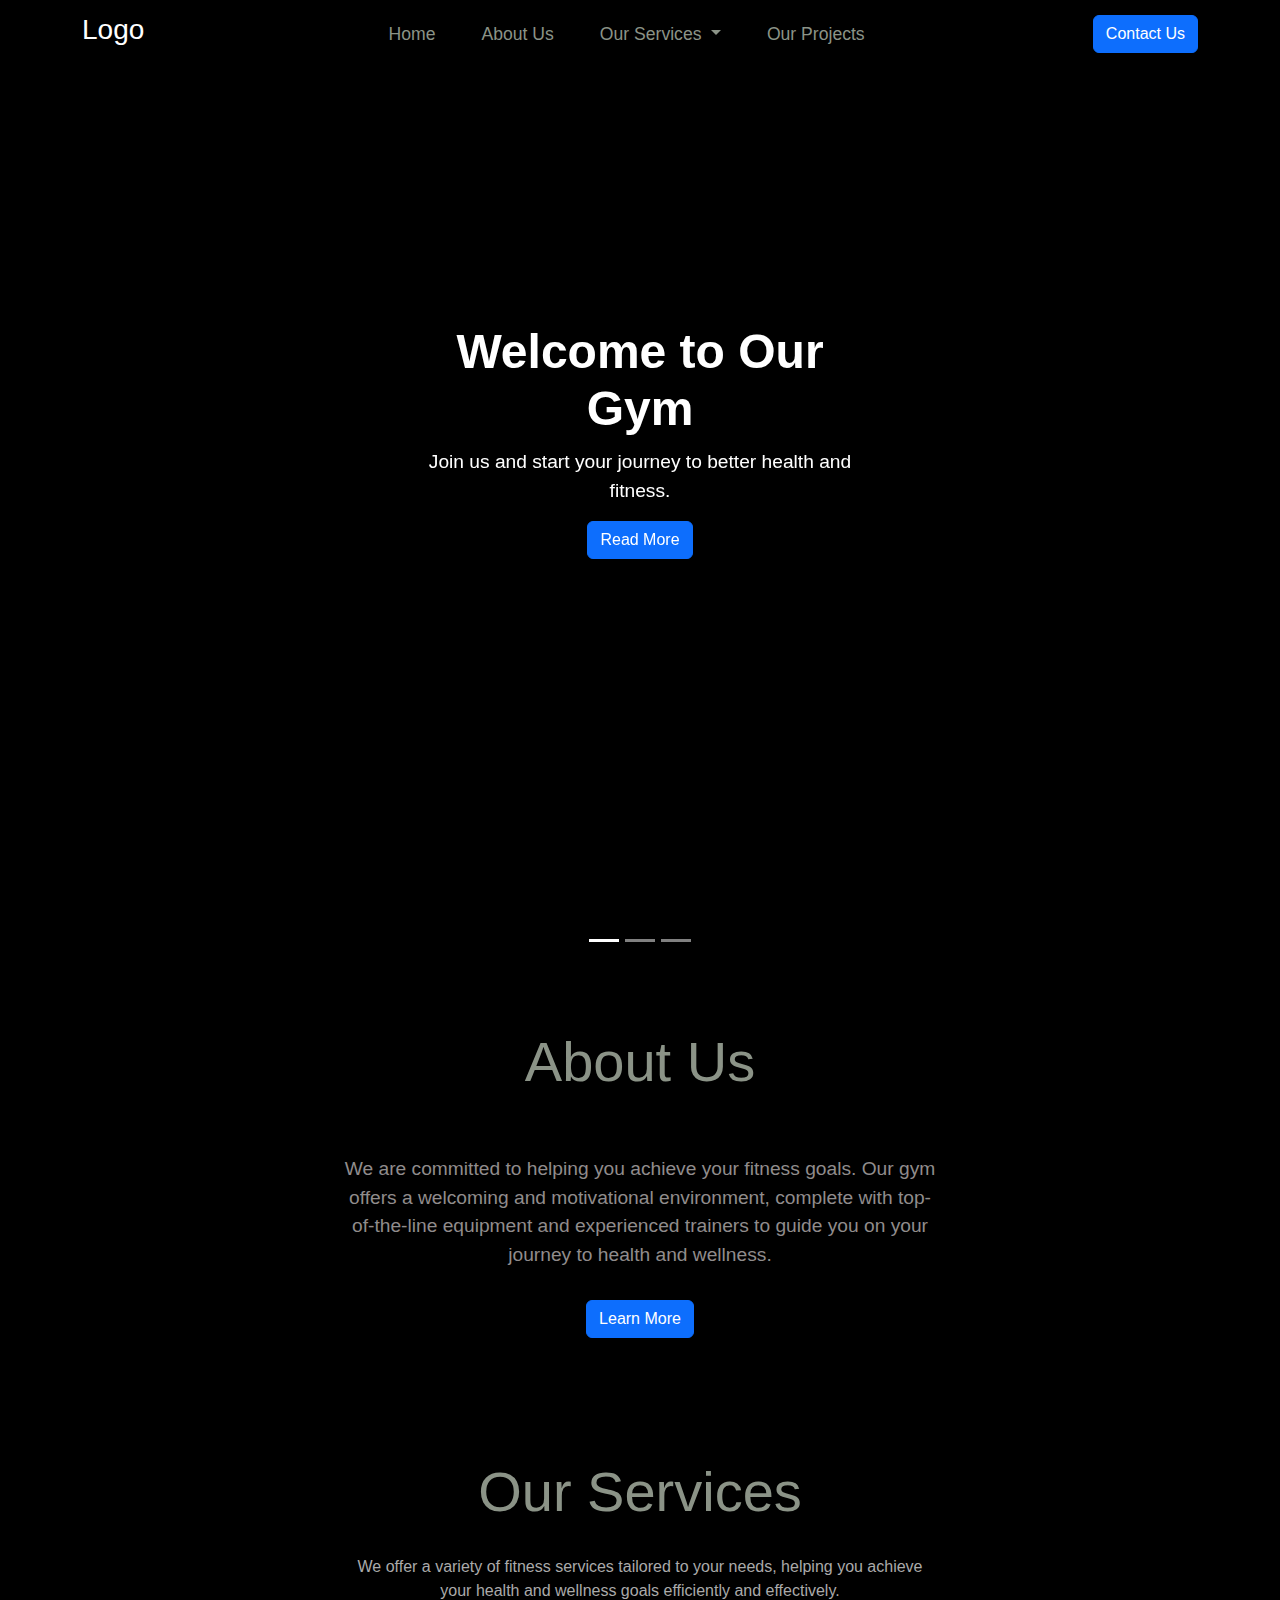
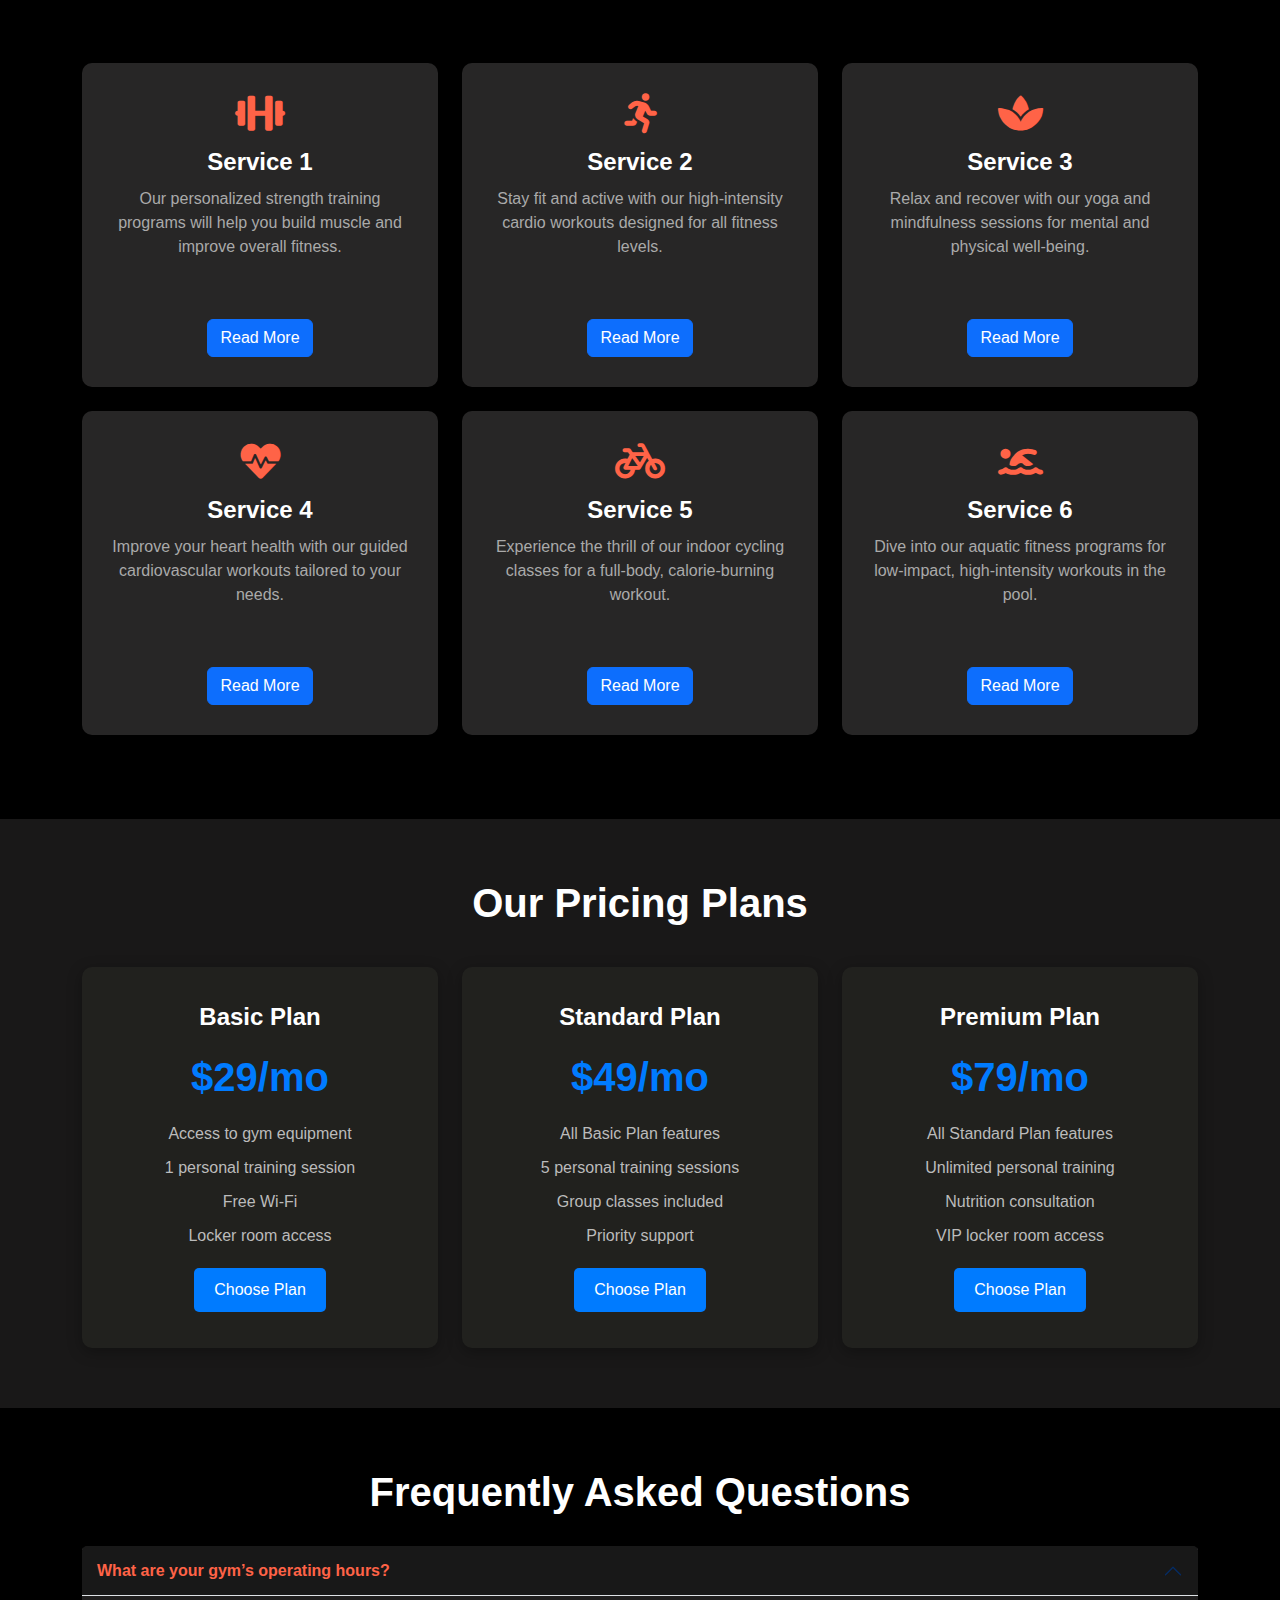
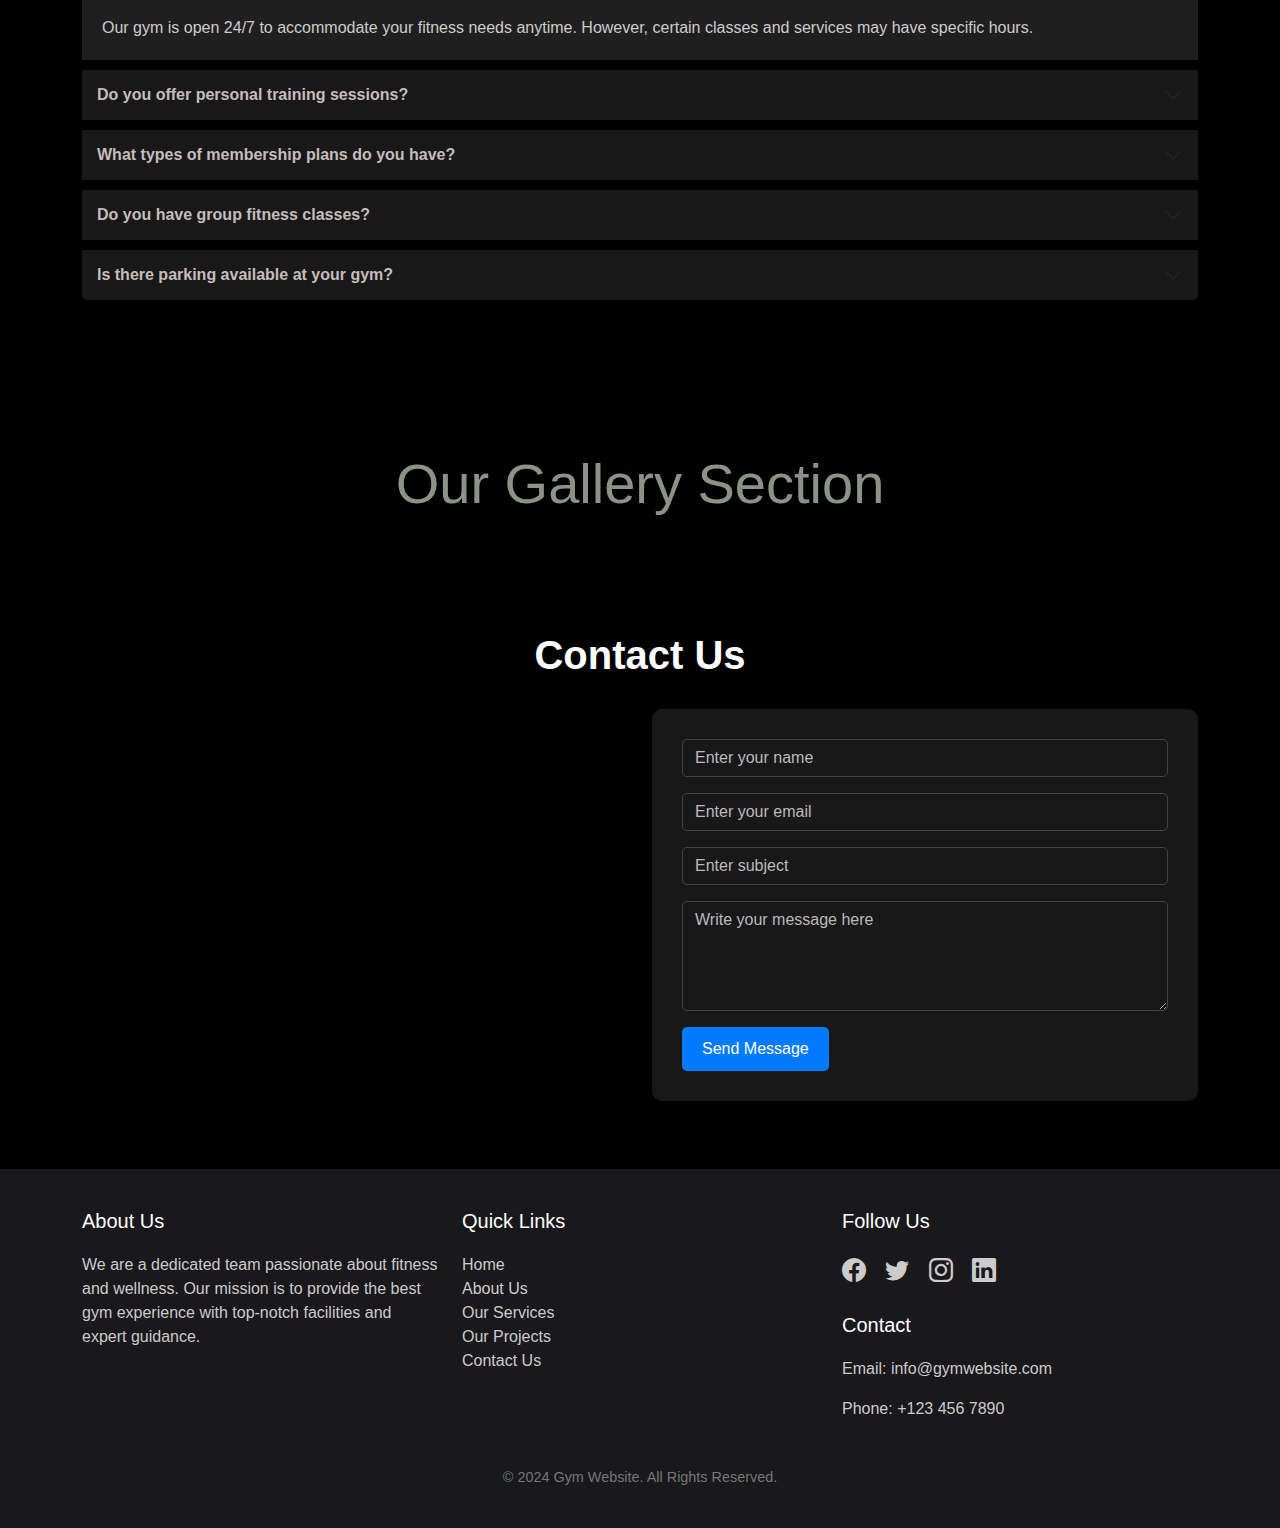
==== index.html @ e79f15fc "first commit" ====
<!DOCTYPE html>
<html lang="en">
<head>
  <meta charset="UTF-8">
  <meta name="viewport" content="width=device-width, initial-scale=1.0">
  <title>Gym Website</title>
  <link href="https://cdn.jsdelivr.net/npm/bootstrap@5.3.0/dist/css/bootstrap.min.css" rel="stylesheet">
  <link rel="stylesheet" href="style.css">
   <!-- Link to Font Awesome for icons -->
   <link rel="stylesheet" href="https://cdnjs.cloudflare.com/ajax/libs/font-awesome/6.0.0-beta3/css/all.min.css">
   <link href="https://cdn.jsdelivr.net/npm/bootstrap-icons/font/bootstrap-icons.css" rel="stylesheet">
</body>
</head>
</head>
<body class="">


  <nav class="navbar navbar-expand-lg">
    <div class="container">
      <!-- Logo -->
      <a class="navbar-brand" href="#">
        <!-- <img src="path-to-your-logo.png" alt="Logo" style="height: 40px;"> -->
         <h3>Logo</h3>
      </a>

      <!-- Hamburger Menu -->
      <button class="navbar-toggler " type="button" data-bs-toggle="collapse" data-bs-target="#navbarNav" aria-controls="navbarNav" aria-expanded="false" aria-label="Toggle navigation">
        <span class="navbar-toggler-icon"></span>
      </button>

      <!-- Navbar Links -->
      <div class="collapse navbar-collapse" id="navbarNav">
        <ul class="navbar-nav mx-auto">
          <li class="nav-item">
            <a class="nav-link" href="#">Home</a>
          </li>
          <li class="nav-item">
            <a class="nav-link" href="#">About Us</a>
          </li>
          <li class="nav-item dropdown">
            <a class="nav-link dropdown-toggle" href="#" id="servicesDropdown" role="button" data-bs-toggle="dropdown" aria-expanded="false">
              Our Services
            </a>
            <ul class="dropdown-menu" aria-labelledby="servicesDropdown">
              <li><a class="dropdown-item" href="#">Service 1</a></li>
              <li><a class="dropdown-item" href="#">Service 2</a></li>
            </ul>
          </li>
          <li class="nav-item">
            <a class="nav-link" href="#">Our Projects</a>
          </li>
          <!-- <li class="nav-item">
            <a class="nav-link" href="#">Contact Us</a>
          </li> -->
        </ul>
        <!-- Get Started Button -->
        <a href="#" class="btn btn-primary d-lg-block d-none">Contact Us</a>
      </div>

      <!-- Get Started Button for Mobile -->
      <a href="#" class="btn btn-primary d-lg-none mt-3">Contact Us</a>
    </div>
  </nav>










    <!-- Hero Section with Slider -->
  <div id="heroSlider" class="carousel slide hero-slider" data-bs-ride="carousel">
    <!-- Indicators -->
    <div class="carousel-indicators">
      <button type="button" data-bs-target="#heroSlider" data-bs-slide-to="0" class="active" aria-current="true" aria-label="Slide 1"></button>
      <button type="button" data-bs-target="#heroSlider" data-bs-slide-to="1" aria-label="Slide 2"></button>
      <button type="button" data-bs-target="#heroSlider" data-bs-slide-to="2" aria-label="Slide 3"></button>
    </div>

    <!-- Slides -->
    <div class="carousel-inner">
      <!-- Slide 1 -->
      
      <div class="carousel-item active" style="background-image: url('https://cdn-magazine.nutrabay.com/wp-content/uploads/2023/02/strong-bodybuilder-doing-heavy-weight-exercise-back-machine-1.jpg');">
        <div class="overlay"></div>
        <div class="carousel-caption">
          <h1>Welcome to Our Gym</h1>
          <p>Join us and start your journey to better health and fitness.</p>
          <a href="#" class="btn btn-primary">Read More</a>
        </div>
      </div>

      <!-- Slide 2 -->
      <div class="carousel-item" style="background-image: url('https://cdn-magazine.nutrabay.com/wp-content/uploads/2023/02/strong-bodybuilder-doing-heavy-weight-exercise-back-machine-1.jpg');">
        <div class="overlay"></div>
        <div class="carousel-caption">
          <h1>Personalized Training</h1>
          <p>Our trainers are here to guide you every step of the way.</p>
          <a href="#" class="btn btn-primary">Read More</a>
        </div>
      </div>

      <!-- Slide 3 -->
      <div class="carousel-item" style="background-image: url('https://cdn-magazine.nutrabay.com/wp-content/uploads/2023/02/strong-bodybuilder-doing-heavy-weight-exercise-back-machine-1.jpg');">
        <div class="overlay"></div>
        <div class="carousel-caption">
          <h1>State-of-the-Art Equipment</h1>
          <p>Train with the best and achieve your ultimate fitness goals.</p>
          <a href="#" class="btn btn-primary">Read More</a>
        </div>
      </div>
    </div>

    <!-- Navigation Arrows -->
    <!-- <button class="carousel-control-prev" type="button" data-bs-target="#heroSlider" data-bs-slide="prev">
      <span class="carousel-control-prev-icon" aria-hidden="true"></span>
      <span class="visually-hidden">Previous</span>
    </button>
    <button class="carousel-control-next" type="button" data-bs-target="#heroSlider" data-bs-slide="next">
      <span class="carousel-control-next-icon" aria-hidden="true"></span>
      <span class="visually-hidden">Next</span>
    </button> -->
  </div>









    <!-- About Section -->
    <section class="about-section">
        <div class="container">
          <h1>About Us</h1>
          <!-- <h2 >Who We Are</h2> -->
          <p>We are committed to helping you achieve your fitness goals. Our gym offers a welcoming and motivational environment, complete with top-of-the-line equipment and experienced trainers to guide you on your journey to health and wellness.</p>
          <a href="#" class="btn btn-primary">Learn More</a>
        </div>
      </section>
    






      <!-- Our Services Section -->
  <section class="services-section">
    <div class="container">
      <h1>Our Services</h1>
      <p>We offer a variety of fitness services tailored to your needs, helping you achieve your health and wellness goals efficiently and effectively.</p>
      <div class="row">
        <!-- Service Box 1 -->
        <div class="col-md-4 mb-4">
          <div class="service-box">
            <i class="service-icon fas fa-dumbbell"></i>
            <h3 class="service-heading">Service 1</h3>
            <p class="service-text">Our personalized strength training programs will help you build muscle and improve overall fitness.</p>
            <a href="#" class="btn btn-primary">Read More</a>
          </div>
        </div>
        <!-- Service Box 2 -->
        <div class="col-md-4 mb-4">
          <div class="service-box">
            <i class="service-icon fas fa-running"></i>
            <h3 class="service-heading">Service 2</h3>
            <p class="service-text">Stay fit and active with our high-intensity cardio workouts designed for all fitness levels.</p>
            <a href="#" class="btn btn-primary">Read More</a>
          </div>
        </div>
        <!-- Service Box 3 -->
        <div class="col-md-4 mb-4">
          <div class="service-box">
            <i class="service-icon fas fa-spa"></i>
            <h3 class="service-heading">Service 3</h3>
            <p class="service-text">Relax and recover with our yoga and mindfulness sessions for mental and physical well-being.</p>
            <a href="#" class="btn btn-primary">Read More</a>
          </div>
        </div>
        <!-- Service Box 4 -->
        <div class="col-md-4 mb-4">
          <div class="service-box">
            <i class="service-icon fas fa-heartbeat"></i>
            <h3 class="service-heading">Service 4</h3>
            <p class="service-text">Improve your heart health with our guided cardiovascular workouts tailored to your needs.</p>
            <a href="#" class="btn btn-primary">Read More</a>
          </div>
        </div>
        <!-- Service Box 5 -->
        <div class="col-md-4 mb-4">
          <div class="service-box">
            <i class="service-icon fas fa-bicycle"></i>
            <h3 class="service-heading">Service 5</h3>
            <p class="service-text">Experience the thrill of our indoor cycling classes for a full-body, calorie-burning workout.</p>
            <a href="#" class="btn btn-primary">Read More</a>
          </div>
        </div>
        <!-- Service Box 6 -->
        <div class="col-md-4 mb-4">
          <div class="service-box">
            <i class="service-icon fas fa-swimmer"></i>
            <h3 class="service-heading">Service 6</h3>
            <p class="service-text">Dive into our aquatic fitness programs for low-impact, high-intensity workouts in the pool.</p>
            <a href="#" class="btn btn-primary">Read More</a>
          </div>
        </div>
      </div>
    </div>
  </section>









  <!-- Pricing Section -->
  <section class="pricing-section">
    <div class="container">
      <h2 class="pricing-heading">Our Pricing Plans</h2>
      <div class="row g-4">
        <!-- Basic Plan Card -->
        <div class="col-md-4">
          <div class="card text-center">
            <div class="card-body">
              <h5 class="card-title">Basic Plan</h5>
              <p class="price">$29/mo</p>
              <ul class="features">
                <li>Access to gym equipment</li>
                <li>1 personal training session</li>
                <li>Free Wi-Fi</li>
                <li>Locker room access</li>
              </ul>
              <button class="btn btn-choose-plan">Choose Plan</button>
            </div>
          </div>
        </div>

        <!-- Standard Plan Card -->
        <div class="col-md-4">
          <div class="card text-center">
            <div class="card-body">
              <h5 class="card-title">Standard Plan</h5>
              <p class="price">$49/mo</p>
              <ul class="features">
                <li>All Basic Plan features</li>
                <li>5 personal training sessions</li>
                <li>Group classes included</li>
                <li>Priority support</li>
              </ul>
              <button class="btn btn-choose-plan">Choose Plan</button>
            </div>
          </div>
        </div>

        <!-- Premium Plan Card -->
        <div class="col-md-4">
          <div class="card text-center">
            <div class="card-body">
              <h5 class="card-title">Premium Plan</h5>
              <p class="price">$79/mo</p>
              <ul class="features">
                <li>All Standard Plan features</li>
                <li>Unlimited personal training</li>
                <li>Nutrition consultation</li>
                <li>VIP locker room access</li>
              </ul>
              <button class="btn btn-choose-plan">Choose Plan</button>
            </div>
          </div>
        </div>
      </div>
    </div>
  </section>








   <!-- FAQ Section -->
   <section class="faq-section">
    <div class="container">
      <h2 class="faq-heading">Frequently Asked Questions</h2>
      <div class="accordion" id="faqAccordion">

        <!-- FAQ 1 -->
        <div class="accordion-item">
          <h2 class="accordion-header" id="faq1Heading">
            <button class="accordion-button" type="button" data-bs-toggle="collapse" data-bs-target="#faq1" aria-expanded="true" aria-controls="faq1">
              What are your gym’s operating hours?
            </button>
          </h2>
          <div id="faq1" class="accordion-collapse collapse show" aria-labelledby="faq1Heading" data-bs-parent="#faqAccordion">
            <div class="accordion-body">
              Our gym is open 24/7 to accommodate your fitness needs anytime. However, certain classes and services may have specific hours.
            </div>
          </div>
        </div>

        <!-- FAQ 2 -->
        <div class="accordion-item">
          <h2 class="accordion-header" id="faq2Heading">
            <button class="accordion-button collapsed" type="button" data-bs-toggle="collapse" data-bs-target="#faq2" aria-expanded="false" aria-controls="faq2">
              Do you offer personal training sessions?
            </button>
          </h2>
          <div id="faq2" class="accordion-collapse collapse" aria-labelledby="faq2Heading" data-bs-parent="#faqAccordion">
            <div class="accordion-body">
              Yes, we offer personalized training sessions with certified trainers who will create custom workout plans tailored to your goals.
            </div>
          </div>
        </div>

        <!-- FAQ 3 -->
        <div class="accordion-item bg-dark">
          <h2 class="accordion-header" id="faq3Heading">
            <button class="accordion-button collapsed" type="button" data-bs-toggle="collapse" data-bs-target="#faq3" aria-expanded="false" aria-controls="faq3">
              What types of membership plans do you have?
            </button>
          </h2>
          <div id="faq3" class="accordion-collapse collapse" aria-labelledby="faq3Heading" data-bs-parent="#faqAccordion">
            <div class="accordion-body">
              We offer flexible membership plans, including monthly, quarterly, and yearly options. You can choose the plan that best fits your needs.
            </div>
          </div>
        </div>

        <!-- FAQ 4 -->
        <div class="accordion-item">
          <h2 class="accordion-header" id="faq4Heading">
            <button class="accordion-button collapsed" type="button" data-bs-toggle="collapse" data-bs-target="#faq4" aria-expanded="false" aria-controls="faq4">
              Do you have group fitness classes?
            </button>
          </h2>
          <div id="faq4" class="accordion-collapse collapse" aria-labelledby="faq4Heading" data-bs-parent="#faqAccordion">
            <div class="accordion-body">
              Yes, we offer a variety of group fitness classes, including yoga, HIIT, cycling, and more. Check our schedule to find the right class for you.
            </div>
          </div>
        </div>

        <!-- FAQ 5 -->
        <div class="accordion-item">
          <h2 class="accordion-header" id="faq5Heading">
            <button class="accordion-button collapsed" type="button" data-bs-toggle="collapse" data-bs-target="#faq5" aria-expanded="false" aria-controls="faq5">
              Is there parking available at your gym?
            </button>
          </h2>
          <div id="faq5" class="accordion-collapse collapse" aria-labelledby="faq5Heading" data-bs-parent="#faqAccordion">
            <div class="accordion-body">
              Yes, we provide ample parking space for our members. We also have designated spots for bicycles and secure storage for your convenience.
            </div>
          </div>
        </div>

      </div>
    </div>
  </section>











  <section class="gal-section">
    <div class="container">
      <h1 class="Gallery">Our Gallery Section</h1>
      <!-- <div class="accordion" id="faqAccordion"> -->

        <div class="container">
            <div class="list">
                <img src="https://img.freepik.com/premium-photo/intensive-workout-with-kettlebell_926199-1991283.jpg" alt="">
                <img src="https://i0.wp.com/goldsgym.in/wp-content/uploads/2023/12/compress-strong-man-training-gym-min-scaled.jpg?fit=2560%2C1707&ssl=1" alt="">
                <img src="https://img.freepik.com/premium-photo/woman-with-weightlifter-gym_1281599-50755.jpg?semt=ais_hybrid" alt="">
                <img src="https://lostinlahore.com/wp-content/uploads/2024/06/Gym-in-Lahore.webp" alt="">
                <img src="https://media.istockphoto.com/id/861047876/photo/battle-ropes-session-attractive-young-fit-sportswoman-working-out-in-training-gym.jpg?s=612x612&w=0&k=20&c=2b9z6ucVkea9kzBPtoWIP9Yyn2cpPDi7o6YbTa4x0OU=" alt="">
                <img src="https://img.freepik.com/premium-photo/beautiful-woman-working-out-gym_926199-2704466.jpg" alt="">
                <img src="https://rukminim2.flixcart.com/image/720/864/kthjy4w0/sticker/m/p/v/medium-body-cape-gym-poster-sticker-36-bpgp06-bpdesignsolution-original-imag6tmhe7qfspn3.jpeg?q=60&crop=false" alt="">
                <img src="https://www.primalstrength.com/cdn/shop/articles/Transfit_Widnes_Products_jpegs1920_3.jpg?v=1713455971&width=1500" alt="">

            </div>
        </div>
      </div>
    </div>
  </section>










  <!-- Contact Us Section -->
  <section class="contact-section">
    <div class="container">
      <h2 class="contact-heading">Contact Us</h2>
      <div class="row g-4">
        <!-- Map -->
        <div class="col-md-6">
          <div class="map-container">
            <iframe src="https://www.google.com/maps/embed?pb=!1m18!1m12!1m3!1d3151.8354345086166!2d144.95373631531816!3d-37.8162793797517!2m3!1f0!2f0!3f0!3m2!1i1024!2i768!4f13.1!3m3!1m2!1s0x6ad65d43f3fbc41f%3A0xf0727a9b2a3827a!2sMelbourne%20VIC%2C%20Australia!5e0!3m2!1sen!2sus!4v1618913319778!5m2!1sen!2sus" allowfullscreen="" loading="lazy"></iframe>
          </div>
        </div>

        <!-- Contact Form -->
        <div class="col-md-6">
          <div class="contact-form">
            <form>
              <div class="mb-3">
                <!-- <label for="name" class="form-label">Full Name</label> -->
                <input type="text" class="form-control" id="name" placeholder="Enter your name" required>
              </div>
              <div class="mb-3">
                <!-- <label for="email" class="form-label">Email Address</label> -->
                <input type="email" class="form-control" id="email" placeholder="Enter your email" required>
              </div>
              <div class="mb-3">
                <!-- <label for="subject" class="form-label">Subject</label> -->
                <input type="text" class="form-control" id="subject" placeholder="Enter subject" required>
              </div>
              <div class="mb-3">
                <!-- <label for="message" class="form-label">Message</label> -->
                <textarea class="form-control" id="message" rows="4" placeholder="Write your message here" required></textarea>
              </div>
              <button type="submit" class="btn submit-btn">Send Message</button>
            </form>
          </div>
        </div>
      </div>
    </div>
  </section>










  <!-- Footer Section -->
  <footer class="footer">
    <div class="container">
      <div class="row">
        <!-- About Us -->
        <div class="col-md-4">
          <h5>About Us</h5>
          <p>We are a dedicated team passionate about fitness and wellness. Our mission is to provide the best gym experience with top-notch facilities and expert guidance.</p>
        </div>

        <!-- Quick Links -->
        <div class="col-md-4">
          <h5>Quick Links</h5>
          <ul class="list-unstyled">
            <li><a href="#home">Home</a></li>
            <li><a href="#about">About Us</a></li>
            <li><a href="#services">Our Services</a></li>
            <li><a href="#projects">Our Projects</a></li>
            <li><a href="#contact">Contact Us</a></li>
          </ul>
        </div>

        <!-- Social Media & Contact -->
        <div class="col-md-4">
          <h5>Follow Us</h5>
          <div class="social-icons">
            <a href="#" aria-label="Facebook"><i class="bi bi-facebook"></i></a>
            <a href="#" aria-label="Twitter"><i class="bi bi-twitter"></i></a>
            <a href="#" aria-label="Instagram"><i class="bi bi-instagram"></i></a>
            <a href="#" aria-label="LinkedIn"><i class="bi bi-linkedin"></i></a>
          </div>
          <h5 class="mt-4">Contact</h5>
          <p>Email: info@gymwebsite.com</p>
          <p>Phone: +123 456 7890</p>
        </div>
      </div>
      <div class="footer-bottom">
        &copy; 2024 Gym Website. All Rights Reserved.
      </div>
    </div>
  </footer>









  <script src="https://cdn.jsdelivr.net/npm/bootstrap@5.3.0/dist/js/bootstrap.bundle.min.js"></script>
</body>
</html>
---- style.css ----
html {
    scroll-behavior: smooth;
}

body {
    background-color: black;
    font-family: Arial, Helvetica, sans-serif;
}


/* nav {
    background-color: rgb(44, 42, 42);
    position: fixed;
} */
.navbar-toggler {
    background-color: #c7c8ca;
}
h3{
    color: white;
}
.navbar-nav {
    gap: 30px;
    font-size: 1.1rem;
}
.nav-link {
    color: #8b9387;
}
.nav-link:hover {
    color: #c3cbbf;
}






.hero-slider {
    position: relative;
  }
  .carousel-item {
    height: 100vh;
    background-size: cover;
    background-position: center;
    background-repeat: no-repeat;
    position: relative;
  }
  .overlay {
    position: absolute;
    top: 0;
    left: 0;
    width: 100%;
    height: 100%;
    background-color: rgba(0, 0, 0, 0.6); /* Black overlay with opacity */
    z-index: 1;
  }
  .carousel-caption {
    position: absolute;
    top: 50%;
    left: 50%;
    transform: translate(-50%, -50%);
    text-align: center;
    color: #fff;
    z-index: 2;
  }
  .carousel-caption h1 {
    font-size: 3rem;
    font-weight: bold;
  }
  .carousel-caption p {
    font-size: 1.2rem;
    margin-top: 10px;
    line-height: 1.5;
  }







  .about-section {
    padding: 60px 0;
    text-align: center;
    background-color: black; /* Light background color for contrast */
  }
  .about-section h1 {
    color: #8b9387;
    font-size: 3.5rem;
    margin-bottom: 60px;
  }
  .about-section h2 {
    margin-bottom: 10px;
    color: white;
  }
  .about-section p {
    font-size: 1.2rem;
    color: #908c8c;
    margin-bottom: 30px;
    max-width: 600px;
    margin-left: auto;
    margin-right: auto;
  }









  .services-section {
    padding: 60px 0;
    color: #fff; /* White text */
    text-align: center;
  }
  .services-section h1 {
    color: #8b9387;
    font-size: 3.5rem;
    margin-bottom: 30px;
  }
  .services-section p {
    font-size: 1rem;
    color: #aaa;
    margin-bottom: 60px;
    max-width: 600px;
    margin-left: auto;
    margin-right: auto;
  }
  .service-box {
    background-color: #272626;
    border-radius: 10px;
    padding: 30px;
    text-align: center;
    color: #fff;
    transition: transform 0.3s;
  }
  .service-box:hover {
    transform: translateY(-10px);
  }
  .service-icon {
    font-size: 2.5rem;
    margin-bottom: 15px;
    color: #ff6347; /* Icon color */
  }
  .service-heading {
    font-size: 1.5rem;
    font-weight: bold;
    margin-bottom: 10px;
  }
  .service-text {
    font-size: 0.9rem;
    color: #ccc;
    margin-bottom: 20px;
  }









  .faq-section {
    padding: 60px 0;
    /* background-color: #1c1c1c;  */
    color: #fff; /* White text */
  }
  .faq-heading {
    text-align: center;
    font-size: 2.5rem;
    font-weight: bold;
    margin-bottom: 30px;
    color: #fff;
  }
  .accordion-item {
    background-color: #181818; /* Darker background for accordion items */
    border: none;
    border-radius: 5px;
    margin-bottom: 10px;
  }
  .accordion-button {
    background-color: #181818;
    color: #c6bcbc;
    font-weight: bold;
    border: none;
    padding: 15px;
  }
  .accordion-button:focus {
    box-shadow: none;
  }
  .accordion-button:not(.collapsed) {
    color: #ff6347; /* Highlight color for active question */
    background-color: #181818; /* Slightly lighter background */
  }
  .accordion-body {
    background-color: #201f1f; /* Background for the answer */
    color: #ccc;
    padding: 20px;
  }










  .pricing-section {
    padding: 60px 0;
    background-color: #191818; /* Dark background */
    color: #fff; /* White text */
  }
  .pricing-heading {
    text-align: center;
    font-size: 2.5rem;
    font-weight: bold;
    margin-bottom: 40px;
    color: #fff;
  }
  .card {
    background-color: #21211e; /* Darker background for cards */
    border: none;
    border-radius: 10px;
    box-shadow: 0 4px 15px rgba(0, 0, 0, 0.3);
    transition: transform 0.3s;
    padding: 20px 0px;
  }
  .card:hover {
    transform: translateY(-10px);
  }
  .card-title {
    font-size: 1.5rem;
    font-weight: bold;
    margin-bottom: 15px;
    color: #fff;
  }
  .price {
    font-size: 2.5rem;
    font-weight: bold;
    color: #007bff;
    margin-bottom: 15px;
  }
  .features {
    list-style: none;
    padding: 0;
    color: #bbb;
    margin-bottom: 20px;
  }
  .features li {
    margin-bottom: 10px;
  }
  .btn-choose-plan {
    background-color: #007bff;
    color: #fff;
    border: none;
    border-radius: 5px;
    padding: 10px 20px;
    transition: background-color 0.3s;
  }
  .btn-choose-plan:hover {
    background-color: #0056b3;
  }










  img {
    width: 100%;
    margin-bottom: 1rem;
}
.Gallery {
    margin: 80px 0px;
    color: #8b9387;
    text-align: center;
    font-size: 3.5rem;
    margin-bottom: 30px;
}

.list {
    columns: 400px;
}









.contact-section {
    padding: 60px 0;
    color: #fff; /* White text */
  }
  .contact-heading {
    text-align: center;
    font-size: 2.5rem;
    font-weight: bold;
    margin-bottom: 30px;
    color: #fff;
  }
  .contact-form {
    background-color: #181818; /* Darker background for the form */
    border-radius: 10px;
    padding: 30px;
    box-shadow: 0 4px 15px rgba(0, 0, 0, 0.3);
  }
  .form-control {
    background-color: #181818; /* Dark background for input fields */
    color: #fff; /* White text for input fields */
    border: 1px solid #444; /* Border color for input fields */
    border-radius: 5px;
  }
  .form-control::placeholder {
    color: #bbb; /* Placeholder text color */
  }
  .form-control:focus {
    border-color: #007bff; /* Highlight border color on focus */
    box-shadow: 0 0 5px rgba(0, 123, 255, 0.5); /* Highlight box shadow */
  }
  .submit-btn {
    background-color: #007bff;
    color: #fff;
    border: none;
    border-radius: 5px;
    padding: 10px 20px;
    font-size: 1rem;
    transition: background-color 0.3s;
  }
  .submit-btn:hover {
    background-color: #0056b3;
  }
  .map-container {
    height: 400px;
    border-radius: 10px;
    overflow: hidden;
    box-shadow: 0 4px 15px rgba(0, 0, 0, 0.3);
  }
  iframe {
    width: 100%;
    height: 100%;
    border: none;
  }








  .footer {
    background-color: #19181a; /* Dark background */
    color: #ccc; /* Light gray text */
    padding: 40px 0;
  }
  .footer a {
    color: #ccc; /* Light gray link color */
    text-decoration: none;
    transition: color 0.3s;
  }
  .footer a:hover {
    color: #007bff; /* Blue link color on hover */
  }
  .footer h5 {
    color: #fff; /* White text for headings */
    margin-bottom: 20px;
    font-size: 1.25rem;
  }
  .social-icons a {
    font-size: 1.5rem;
    margin-right: 15px;
    color: #ccc;
    transition: color 0.3s;
  }
  .social-icons a:hover {
    color: #007bff; /* Blue icon color on hover */
  }
  .footer-bottom {
    text-align: center;
    margin-top: 30px;
    color: #777; /* Darker gray for copyright text */
    font-size: 0.9rem;
  }
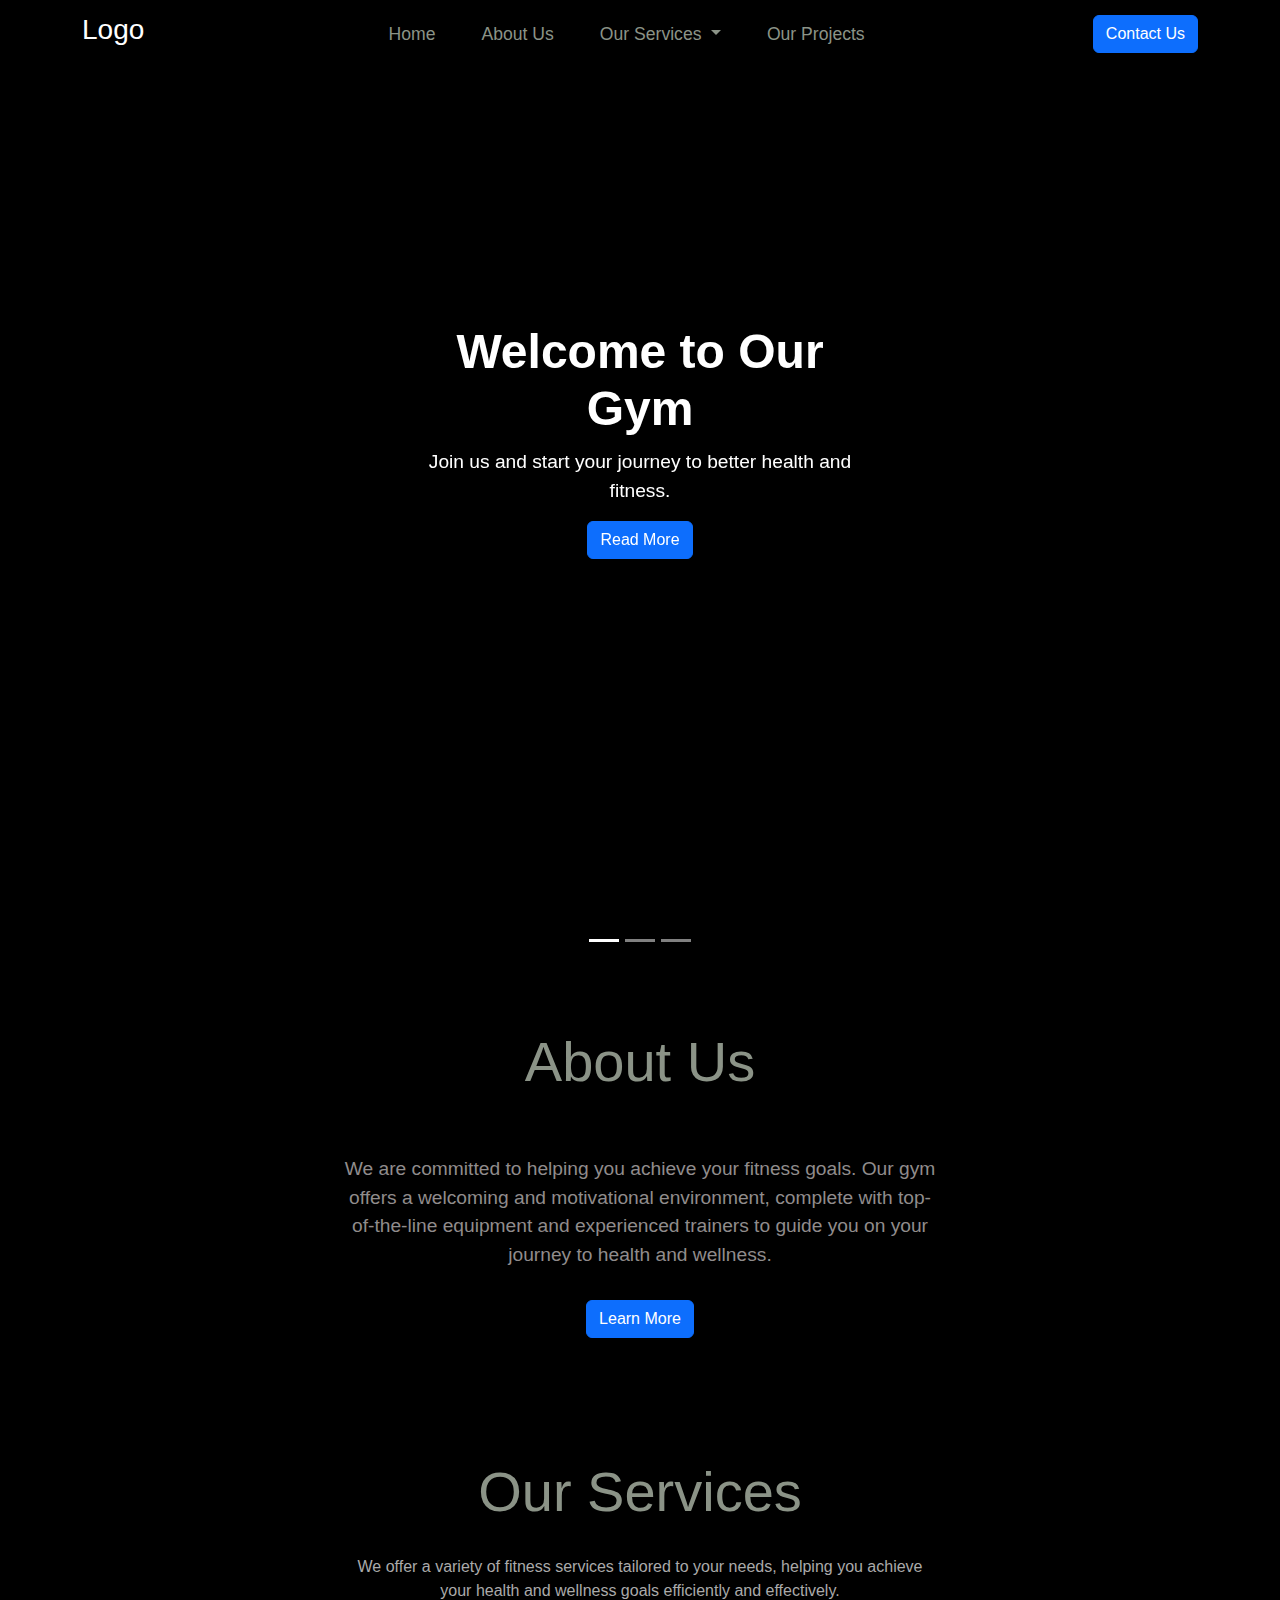
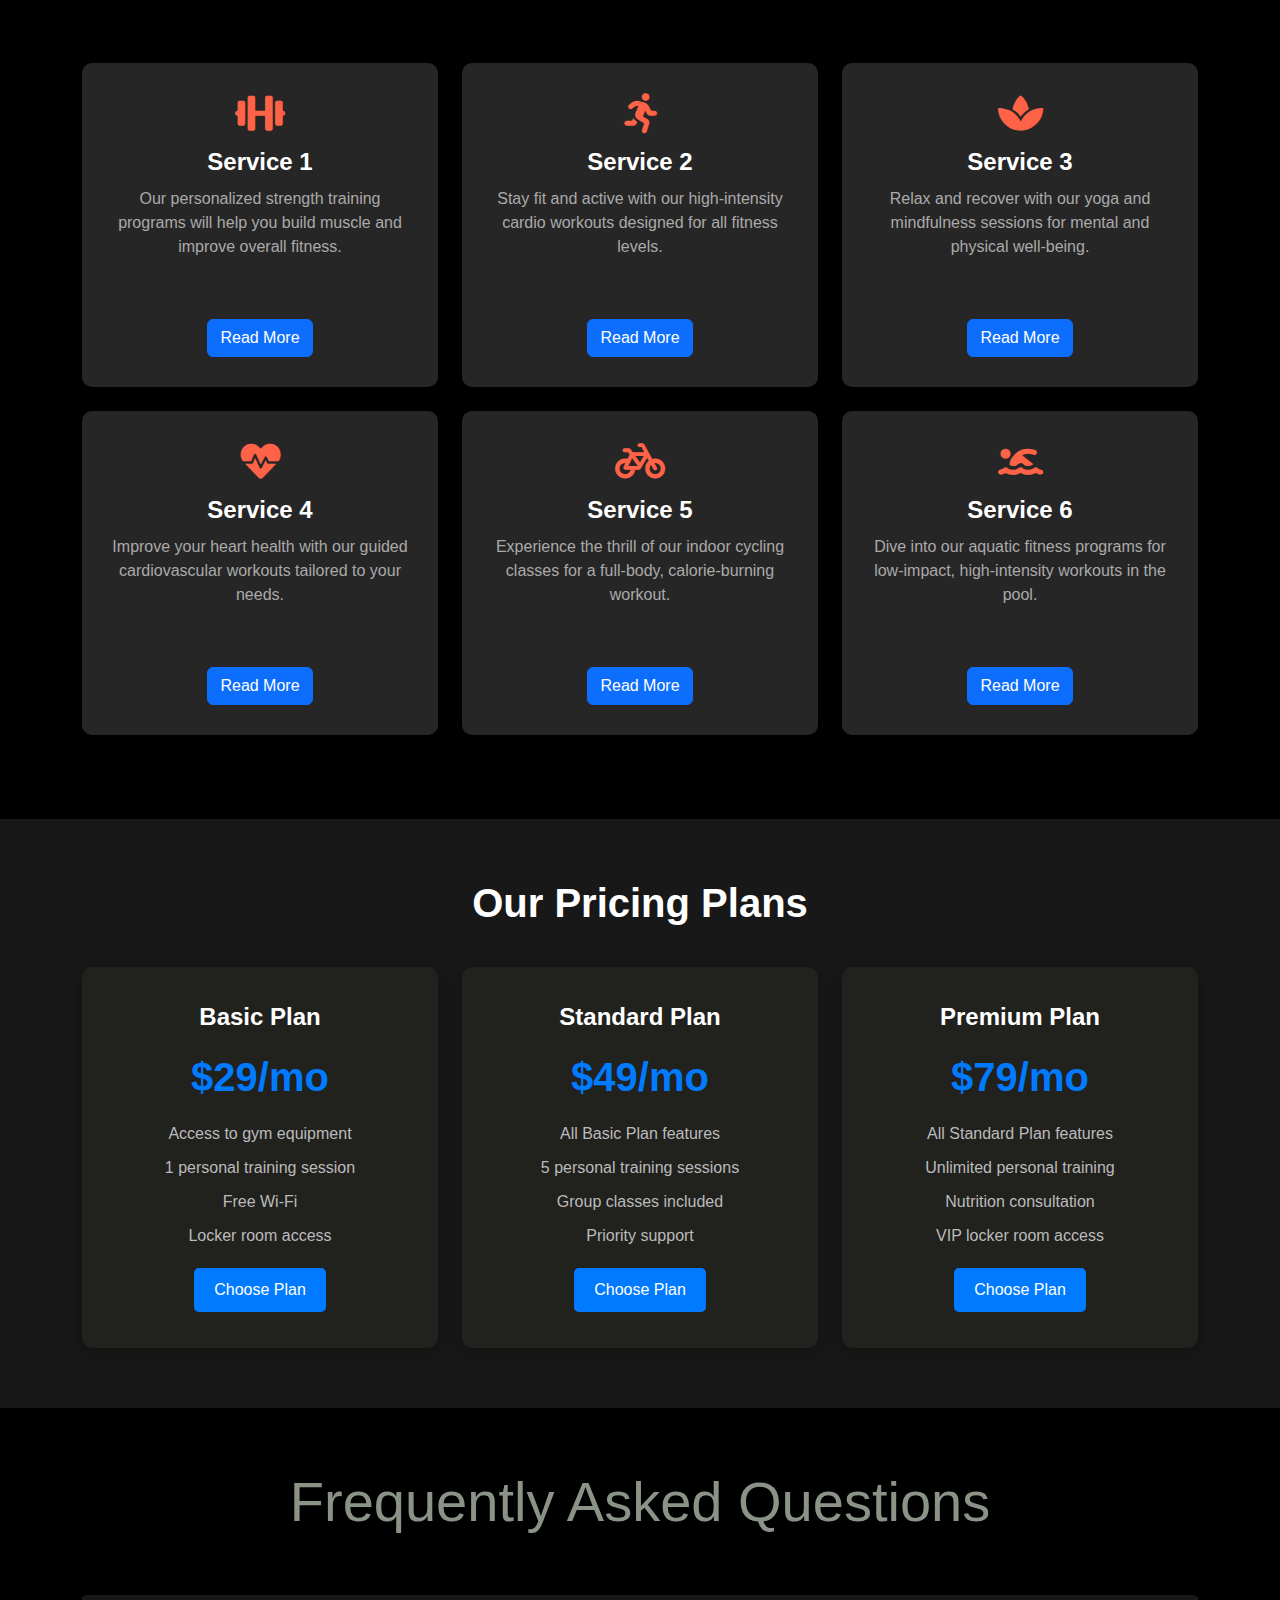
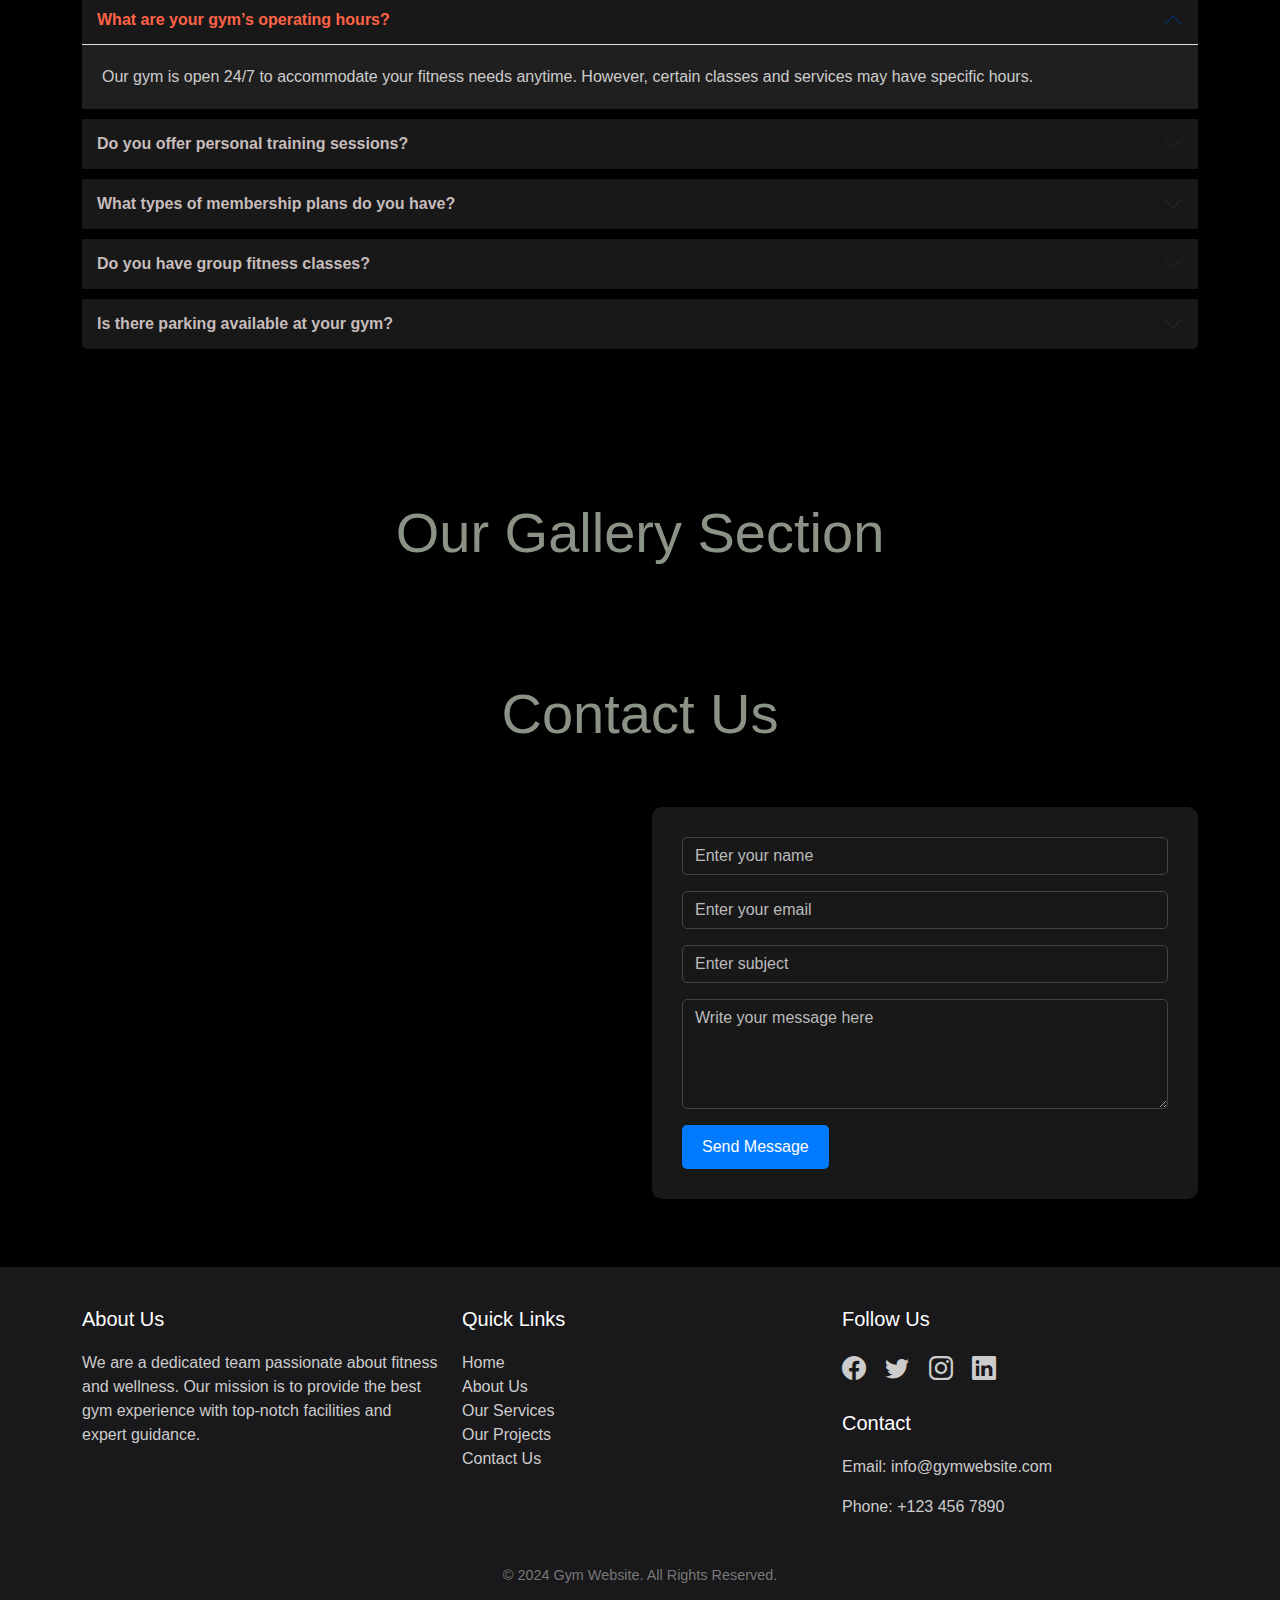
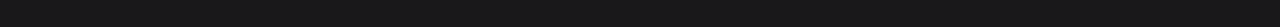
==== commit 8b36f196: "first-commit" ====
--- a/index.html
+++ b/index.html
@@ -134,9 +134,9 @@
 
 
     <!-- About Section -->
-    <section class="about-section">
+    <section class="about-section" id="about-section">
         <div class="container">
-          <h1>About Us</h1>
+          <h1 class="about-heading">About Us</h1>
           <!-- <h2 >Who We Are</h2> -->
           <p>We are committed to helping you achieve your fitness goals. Our gym offers a welcoming and motivational environment, complete with top-of-the-line equipment and experienced trainers to guide you on your journey to health and wellness.</p>
           <a href="#" class="btn btn-primary">Learn More</a>
@@ -150,7 +150,7 @@
 
 
       <!-- Our Services Section -->
-  <section class="services-section">
+  <section class="services-section" id="services-section">
     <div class="container">
       <h1>Our Services</h1>
       <p>We offer a variety of fitness services tailored to your needs, helping you achieve your health and wellness goals efficiently and effectively.</p>
@@ -290,7 +290,7 @@
    <!-- FAQ Section -->
    <section class="faq-section">
     <div class="container">
-      <h2 class="faq-heading">Frequently Asked Questions</h2>
+      <h1 class="faq-heading">Frequently Asked Questions</h1>
       <div class="accordion" id="faqAccordion">
 
         <!-- FAQ 1 -->
@@ -383,15 +383,15 @@
       <!-- <div class="accordion" id="faqAccordion"> -->
 
         <div class="container">
-            <div class="list">
-                <img src="https://img.freepik.com/premium-photo/intensive-workout-with-kettlebell_926199-1991283.jpg" alt="">
-                <img src="https://i0.wp.com/goldsgym.in/wp-content/uploads/2023/12/compress-strong-man-training-gym-min-scaled.jpg?fit=2560%2C1707&ssl=1" alt="">
-                <img src="https://img.freepik.com/premium-photo/woman-with-weightlifter-gym_1281599-50755.jpg?semt=ais_hybrid" alt="">
-                <img src="https://lostinlahore.com/wp-content/uploads/2024/06/Gym-in-Lahore.webp" alt="">
-                <img src="https://media.istockphoto.com/id/861047876/photo/battle-ropes-session-attractive-young-fit-sportswoman-working-out-in-training-gym.jpg?s=612x612&w=0&k=20&c=2b9z6ucVkea9kzBPtoWIP9Yyn2cpPDi7o6YbTa4x0OU=" alt="">
-                <img src="https://img.freepik.com/premium-photo/beautiful-woman-working-out-gym_926199-2704466.jpg" alt="">
-                <img src="https://rukminim2.flixcart.com/image/720/864/kthjy4w0/sticker/m/p/v/medium-body-cape-gym-poster-sticker-36-bpgp06-bpdesignsolution-original-imag6tmhe7qfspn3.jpeg?q=60&crop=false" alt="">
-                <img src="https://www.primalstrength.com/cdn/shop/articles/Transfit_Widnes_Products_jpegs1920_3.jpg?v=1713455971&width=1500" alt="">
+            <div class="list ">
+                <img class="img1"  src="https://img.freepik.com/premium-photo/intensive-workout-with-kettlebell_926199-1991283.jpg" alt="">
+                <img class="img1"  src="https://i0.wp.com/goldsgym.in/wp-content/uploads/2023/12/compress-strong-man-training-gym-min-scaled.jpg?fit=2560%2C1707&ssl=1" alt="">
+                <img class="img1"  src="https://img.freepik.com/premium-photo/woman-with-weightlifter-gym_1281599-50755.jpg?semt=ais_hybrid" alt="">
+                <img class="img1"  src="https://lostinlahore.com/wp-content/uploads/2024/06/Gym-in-Lahore.webp" alt="">
+                <img class="img1" src="https://media.istockphoto.com/id/861047876/photo/battle-ropes-session-attractive-young-fit-sportswoman-working-out-in-training-gym.jpg?s=612x612&w=0&k=20&c=2b9z6ucVkea9kzBPtoWIP9Yyn2cpPDi7o6YbTa4x0OU=" alt="">
+                <img class="img1"  src="https://img.freepik.com/premium-photo/beautiful-woman-working-out-gym_926199-2704466.jpg" alt="">
+                <img class="img1"  src="https://rukminim2.flixcart.com/image/720/864/kthjy4w0/sticker/m/p/v/medium-body-cape-gym-poster-sticker-36-bpgp06-bpdesignsolution-original-imag6tmhe7qfspn3.jpeg?q=60&crop=false" alt="">
+                <img class="img1"  src="https://www.primalstrength.com/cdn/shop/articles/Transfit_Widnes_Products_jpegs1920_3.jpg?v=1713455971&width=1500" alt="">
 
             </div>
         </div>
@@ -411,7 +411,7 @@
   <!-- Contact Us Section -->
   <section class="contact-section">
     <div class="container">
-      <h2 class="contact-heading">Contact Us</h2>
+      <h1 class="contact-heading">Contact Us</h1>
       <div class="row g-4">
         <!-- Map -->
         <div class="col-md-6">
@@ -507,6 +507,12 @@
 
 
 
+
   <script src="https://cdn.jsdelivr.net/npm/bootstrap@5.3.0/dist/js/bootstrap.bundle.min.js"></script>
+  <script src="script.js"></script>
+  <script src="https://cdnjs.cloudflare.com/ajax/libs/gsap/3.11.0/gsap.min.js"></script>
+  <script src="https://cdnjs.cloudflare.com/ajax/libs/gsap/3.11.0/ScrollTrigger.min.js"></script>
+  <script src="https://cdnjs.cloudflare.com/ajax/libs/gsap/3.12.5/gsap.min.js" integrity="sha512-7eHRwcbYkK4d9g/6tD/mhkf++eoTHwpNM9woBxtPUBWm67zeAfFC+HrdoE2GanKeocly/VxeLvIqwvCdk7qScg==" crossorigin="anonymous" referrerpolicy="no-referrer"></script>
+  
 </body>
 </html>
--- a/style.css
+++ b/style.css
@@ -169,10 +169,13 @@
   }
   .faq-heading {
     text-align: center;
-    font-size: 2.5rem;
+    /* font-size: 2.5rem;
     font-weight: bold;
     margin-bottom: 30px;
-    color: #fff;
+    color: #fff; */
+    color: #8b9387;
+    font-size: 3.5rem;
+    margin-bottom: 60px;
   }
   .accordion-item {
     background-color: #181818; /* Darker background for accordion items */
@@ -276,8 +279,17 @@
 
   img {
     width: 100%;
-    margin-bottom: 1rem;
-}
+
+}
+ .img1 {
+    width: 100%;
+    transition: transform 0.5s ease;
+      /* transition: filter 0.5s ease; */
+  }
+  .img1:hover  {
+    transform: scale(1.03); 
+    /* filter: brightness(1.2); */
+  }
 .Gallery {
     margin: 80px 0px;
     color: #8b9387;
@@ -304,10 +316,13 @@
   }
   .contact-heading {
     text-align: center;
-    font-size: 2.5rem;
+    /* font-size: 2.5rem;
     font-weight: bold;
     margin-bottom: 30px;
-    color: #fff;
+    color: #fff; */
+    color: #8b9387;
+    font-size: 3.5rem;
+    margin-bottom: 60px;
   }
   .contact-form {
     background-color: #181818; /* Darker background for the form */
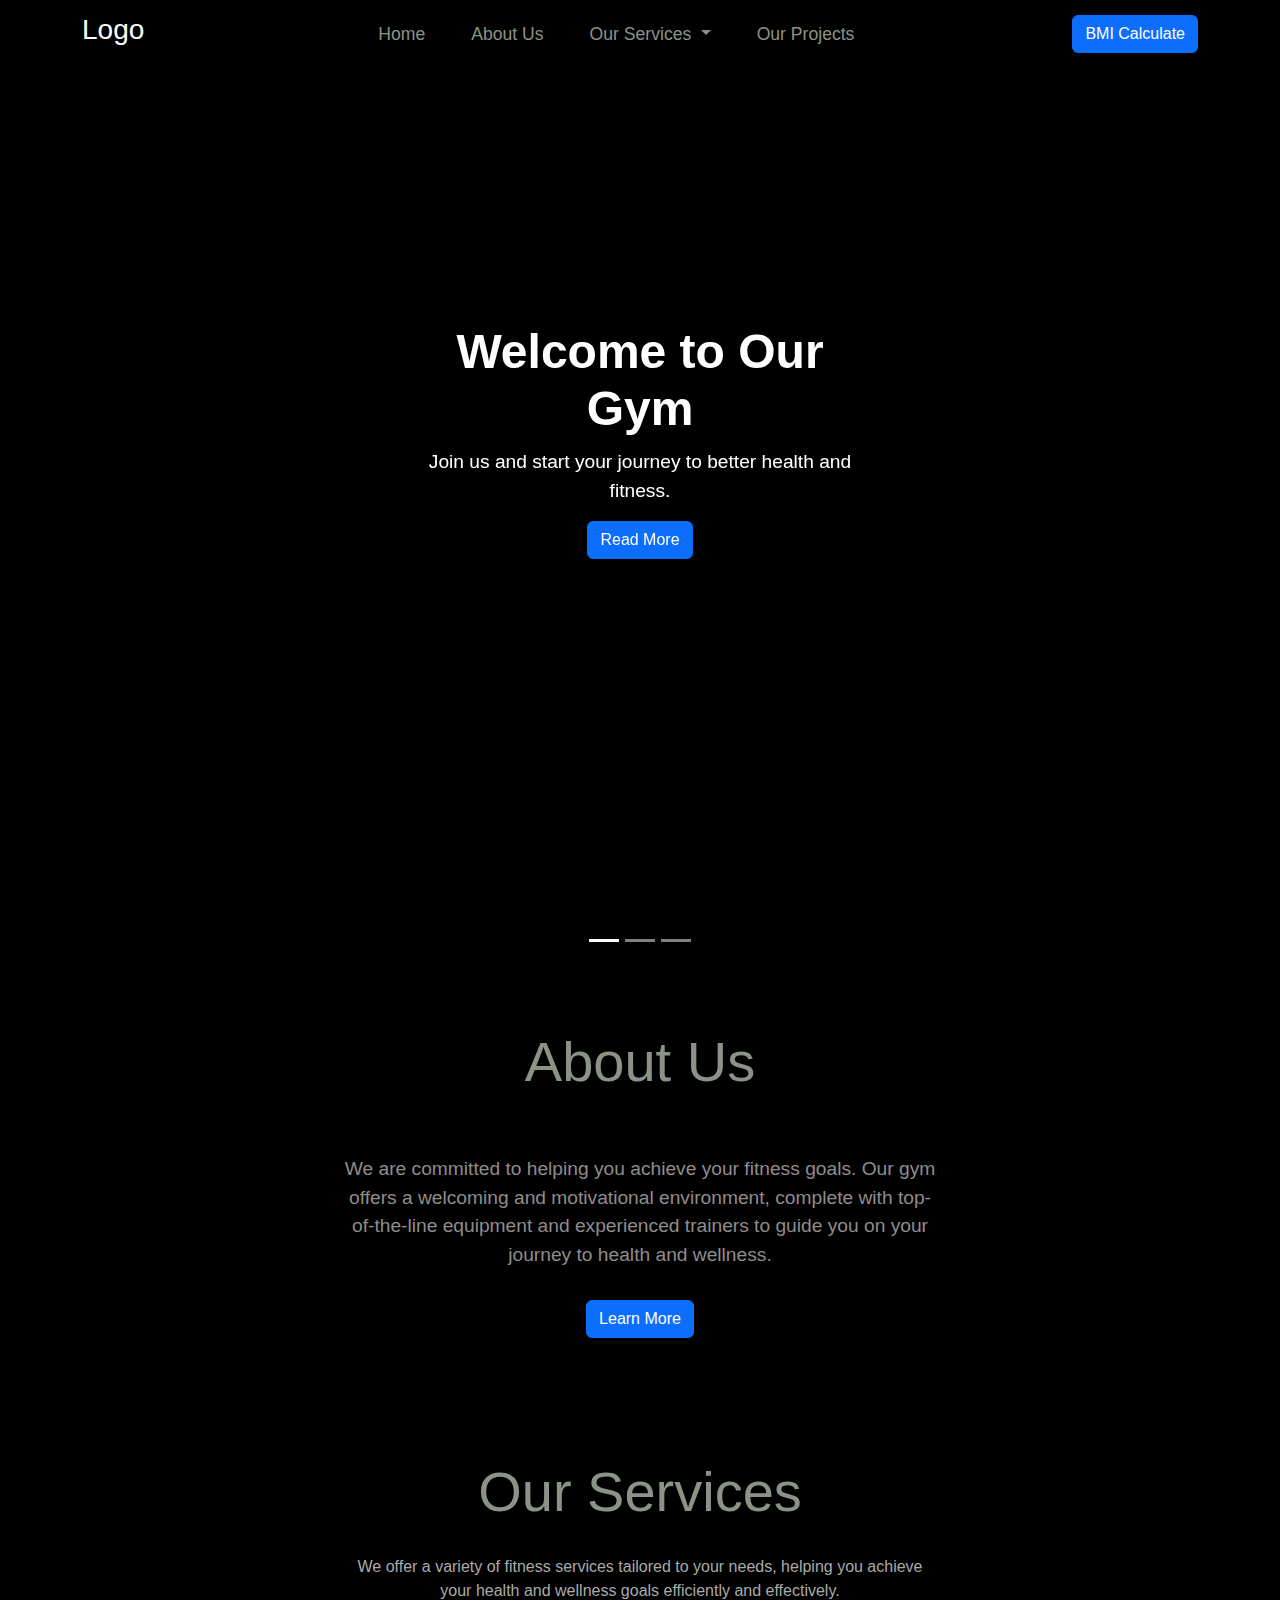
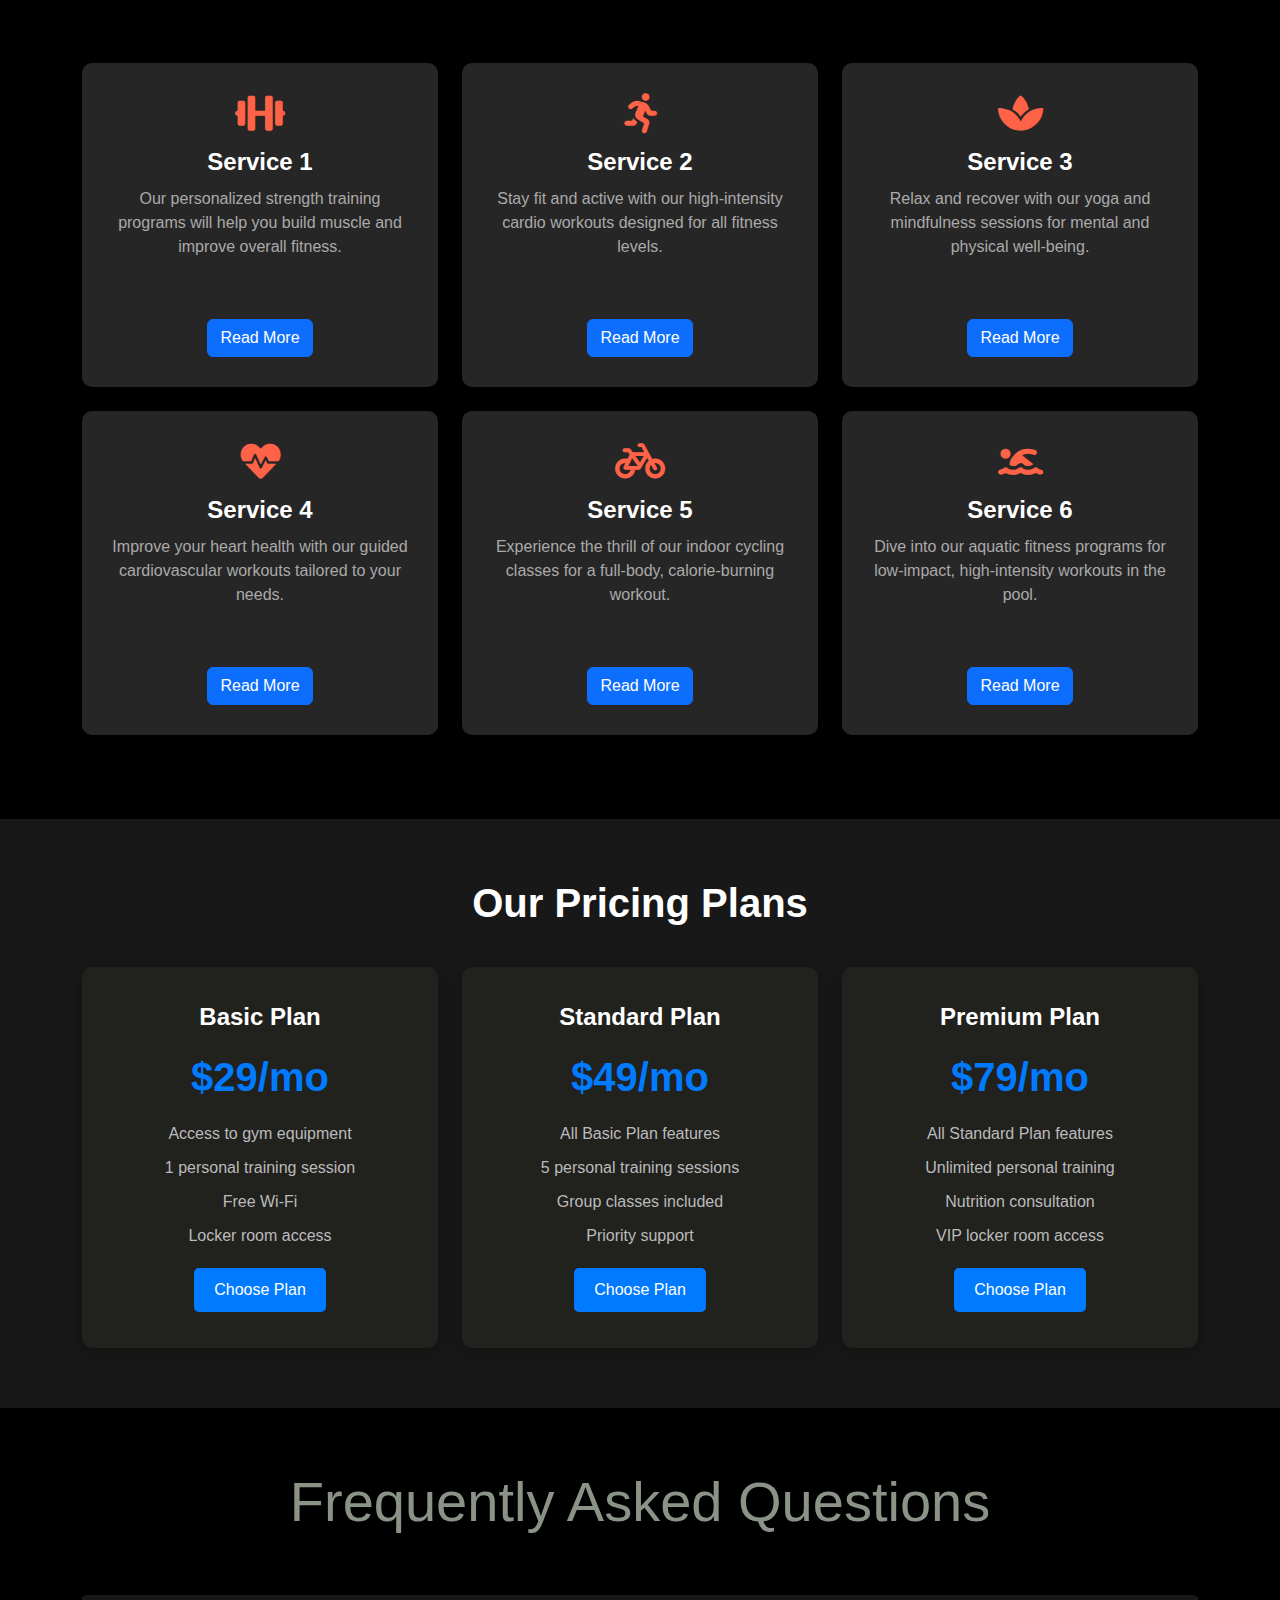
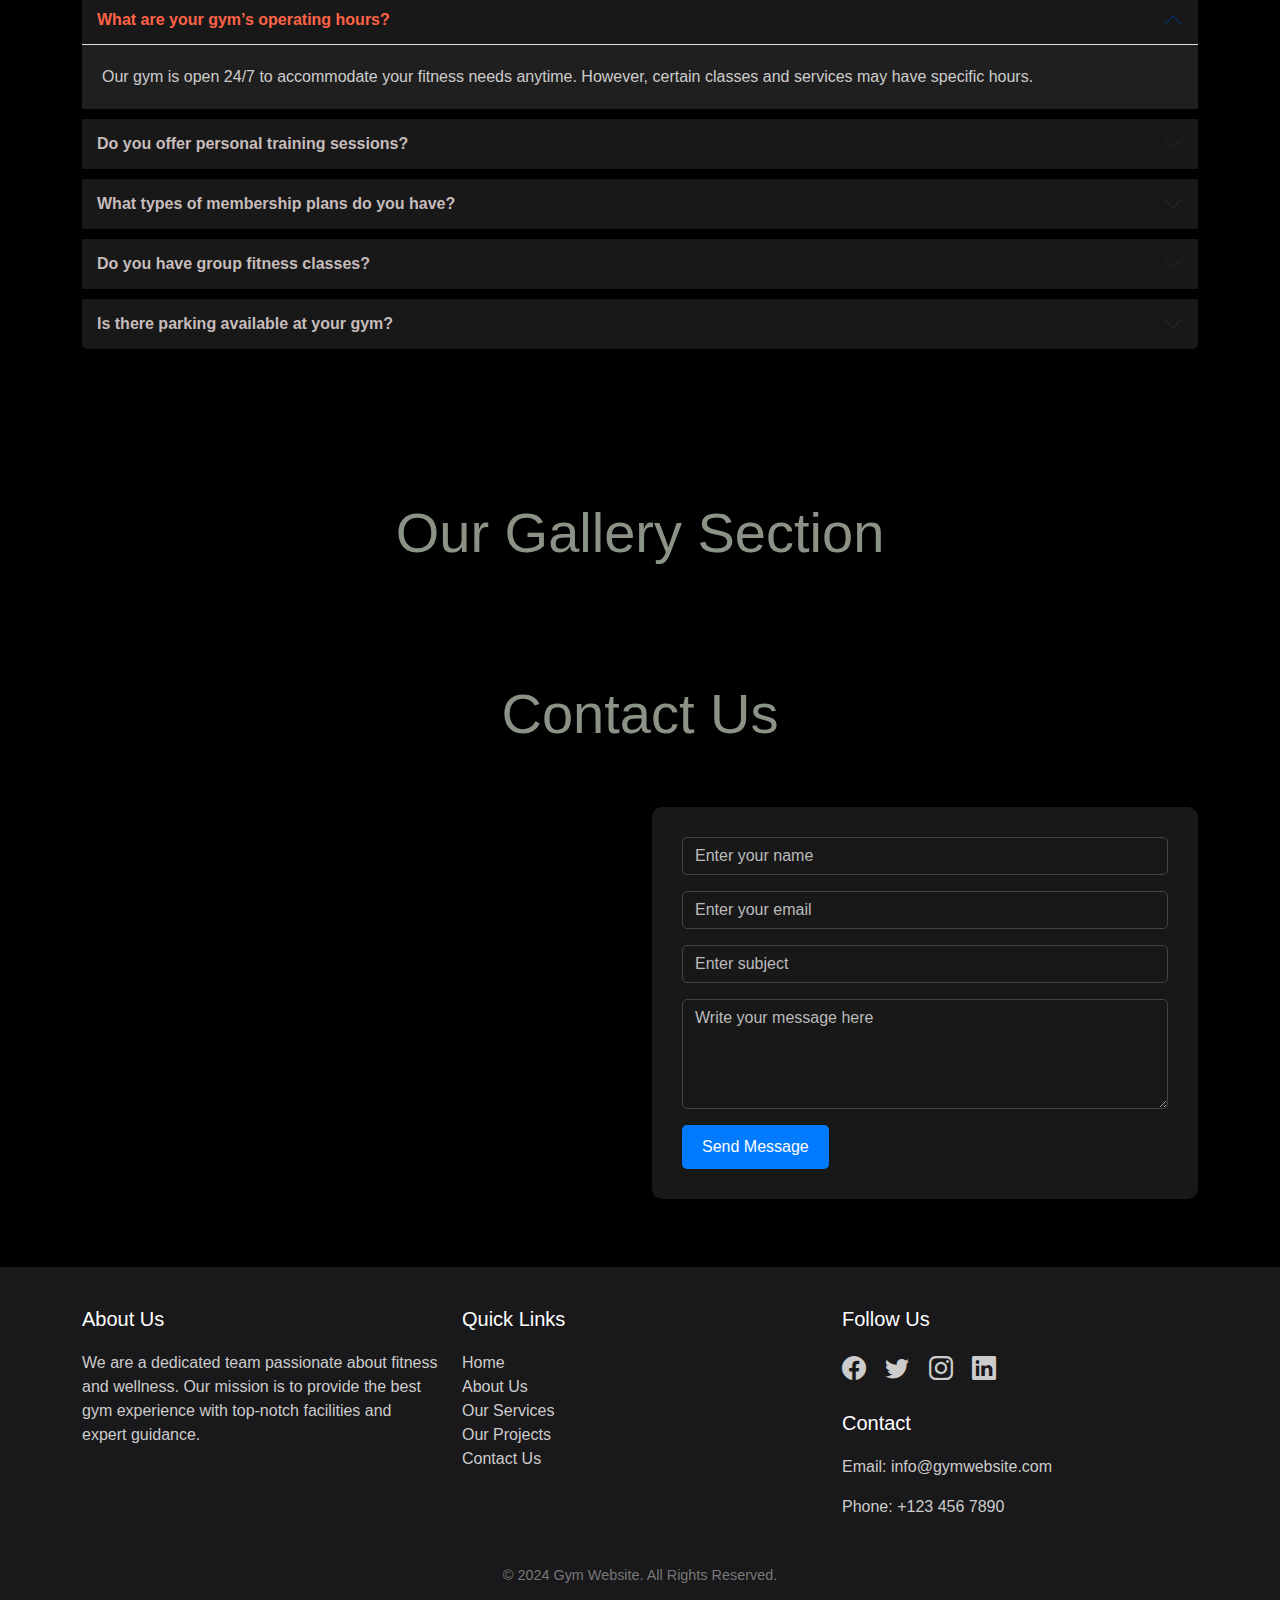
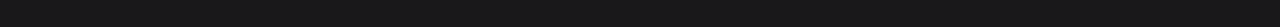
==== commit 82d54033: "Update Gym web 1" ====
--- a/index.html
+++ b/index.html
@@ -32,7 +32,7 @@
       <div class="collapse navbar-collapse" id="navbarNav">
         <ul class="navbar-nav mx-auto">
           <li class="nav-item">
-            <a class="nav-link" href="#">Home</a>
+            <a class="nav-link" href="#home">Home</a>
           </li>
           <li class="nav-item">
             <a class="nav-link" href="#">About Us</a>
@@ -54,11 +54,11 @@
           </li> -->
         </ul>
         <!-- Get Started Button -->
-        <a href="#" class="btn btn-primary d-lg-block d-none">Contact Us</a>
+        <a href="bmi-calc.html" class="btn btn-primary d-lg-block d-none">BMI Calculate</a>
       </div>
 
       <!-- Get Started Button for Mobile -->
-      <a href="#" class="btn btn-primary d-lg-none mt-3">Contact Us</a>
+      <a href="bmi-calc.html" class="btn btn-primary d-lg-none mt-3">BMI Calculate</a>
     </div>
   </nav>
 
@@ -72,7 +72,7 @@
 
 
     <!-- Hero Section with Slider -->
-  <div id="heroSlider" class="carousel slide hero-slider" data-bs-ride="carousel">
+  <div id="home heroSlider" class="carousel slide hero-slider" data-bs-ride="carousel">
     <!-- Indicators -->
     <div class="carousel-indicators">
       <button type="button" data-bs-target="#heroSlider" data-bs-slide-to="0" class="active" aria-current="true" aria-label="Slide 1"></button>
@@ -398,6 +398,16 @@
       </div>
     </div>
   </section>
+
+
+
+
+
+
+
+
+
+
 
 
 
@@ -510,6 +520,10 @@
 
   <script src="https://cdn.jsdelivr.net/npm/bootstrap@5.3.0/dist/js/bootstrap.bundle.min.js"></script>
   <script src="script.js"></script>
+  <!-- Include Bootstrap Bundle with Popper -->
+  <script src="https://cdn.jsdelivr.net/npm/bootstrap@5.3.0/dist/js/bootstrap.bundle.min.js"></script>
+  <!-- Include Font Awesome -->
+  <script src="https://cdnjs.cloudflare.com/ajax/libs/font-awesome/6.0.0-beta3/js/all.min.js"></script>
   <script src="https://cdnjs.cloudflare.com/ajax/libs/gsap/3.11.0/gsap.min.js"></script>
   <script src="https://cdnjs.cloudflare.com/ajax/libs/gsap/3.11.0/ScrollTrigger.min.js"></script>
   <script src="https://cdnjs.cloudflare.com/ajax/libs/gsap/3.12.5/gsap.min.js" integrity="sha512-7eHRwcbYkK4d9g/6tD/mhkf++eoTHwpNM9woBxtPUBWm67zeAfFC+HrdoE2GanKeocly/VxeLvIqwvCdk7qScg==" crossorigin="anonymous" referrerpolicy="no-referrer"></script>
--- a/style.css
+++ b/style.css
@@ -310,6 +310,16 @@
 
 
 
+
+
+
+
+
+
+
+
+
+
 .contact-section {
     padding: 60px 0;
     color: #fff; /* White text */
